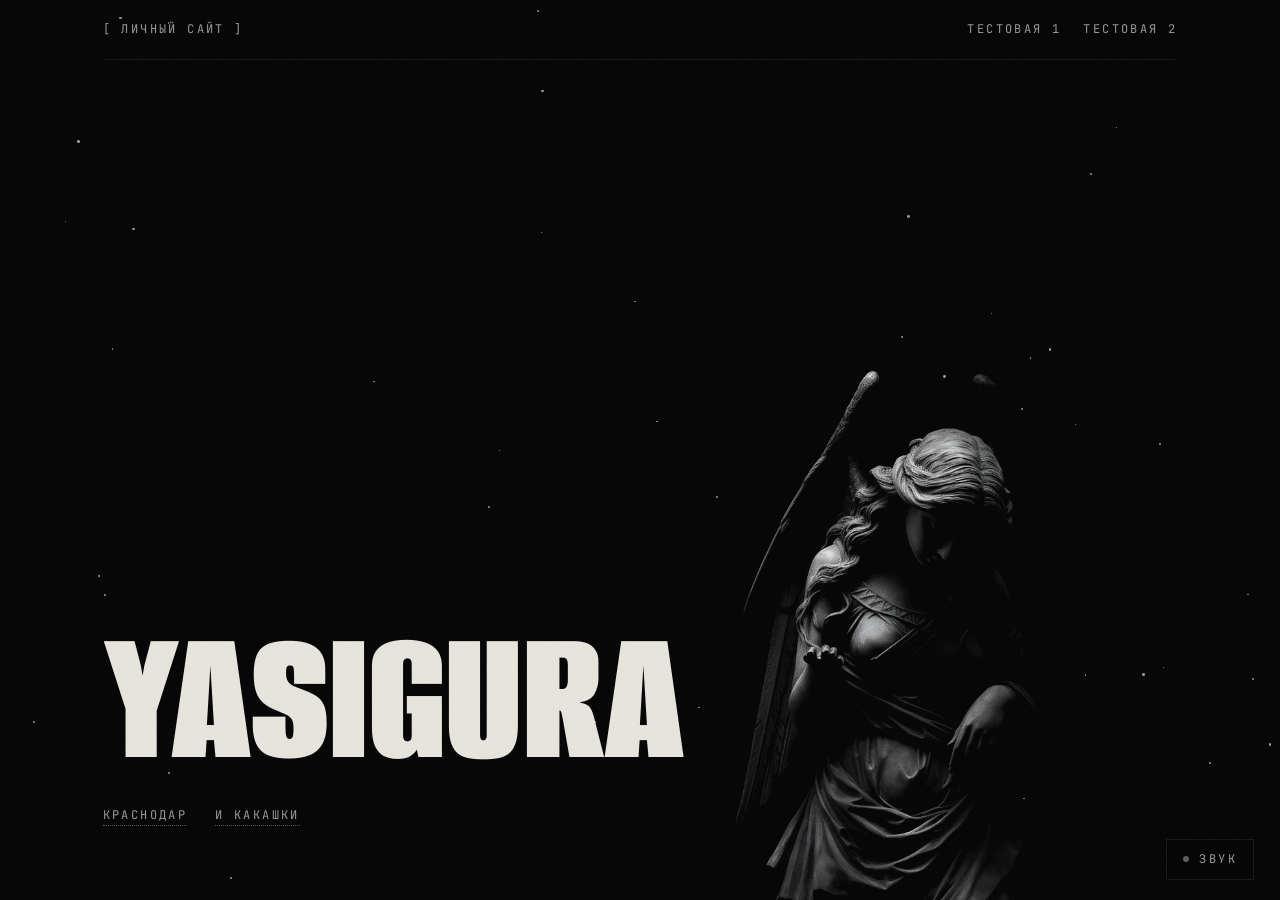
==== index.html @ 46ac9895 "Подпись автора трека: показывается только во время игры, на английском" ====
<!DOCTYPE html>
<html lang="ru">
<head>
<meta charset="utf-8">
<meta name="viewport" content="width=device-width, initial-scale=1, viewport-fit=cover">
<title>hope</title>
<link rel="preconnect" href="https://fonts.googleapis.com">
<link rel="preconnect" href="https://fonts.gstatic.com" crossorigin>
<link rel="stylesheet" href="https://fonts.googleapis.com/css2?family=Alumni+Sans:wght@800;900&family=Roboto+Condensed:wght@400;700&family=JetBrains+Mono:wght@400&display=swap">
<link rel="stylesheet" href="css/styles.css">
</head>
<body>
<div id="grain" aria-hidden="true"></div>

<div class="eq" id="eq" aria-hidden="true">
  <span class="eq-bar"></span>
  <span class="eq-bar"></span>
  <span class="eq-bar"></span>
  <span class="eq-bar"></span>
  <span class="eq-bar"></span>
  <span class="eq-bar"></span>
  <span class="eq-bar"></span>
  <span class="eq-bar"></span>
  <span class="eq-bar"></span>
</div>
<div class="sound-wrap">
  <span class="credit" id="credit">TRACK BY SADANCE</span>
  <button id="soundToggle" class="sound lab" type="button" aria-pressed="false">
    <span class="sound-dot" aria-hidden="true"></span>
    <span class="sound-label">Звук</span>
  </button>
</div>
<audio id="bgAudio" preload="none" src="assets/id_114.mp3"></audio>

<header class="dark">
  <div class="dust" id="dust" aria-hidden="true"></div>
  <div class="shell">
    <div class="bar">
      <span class="lab">[ Личный сайт ]</span>
      <span class="right">
        <a class="lab" href="#">Тестовая 1</a>
        <a class="lab" href="#">Тестовая 2</a>
      </span>
    </div>

    <div class="hero">
      <div class="hero-left">
        <h1><span class="ph">YASIGURA</span></h1>
        <div class="hero-meta lab">
          <span class="ph">КРАСНОДАР</span>
          <span class="ph">И КАКАШКИ</span>
        </div>
      </div>
      <figure class="figure">
        <img id="angel" alt="Мраморный ангел" src="assets/angel.jpg">
      </figure>
    </div>
  </div>
</header>

<script src="js/script.js"></script>
</body>
</html>
---- css/styles.css ----
:root {
    --ink: #070707;
    --paper: #E7E4DD;
    --ash: #9A9A98;
    --ash-dark: #5C5C5A;
    --f-huge: "Alumni Sans", Impact, "Arial Narrow", sans-serif;
    --huge-weight: 900;
    --f-text: "Roboto Condensed", Arial, sans-serif;
    --f-mono: "JetBrains Mono", ui-monospace, "Courier New", monospace;
    color-scheme: dark;
  }

  * { box-sizing: border-box; }
  img { max-width: 100%; }
  [hidden] { display: none !important; }
  html, body { height: 100%; }

  body {
    margin: 0;
    min-width: 320px;
    min-height: 480px;
    background: var(--ink);
    color: var(--paper);
    font-family: var(--f-text);
    font-size: 15px;
    line-height: 1.5;
    -webkit-font-smoothing: antialiased;
    overflow-x: auto;
  }

  #grain {
    position: fixed;
    inset: 0;
    z-index: 60;
    pointer-events: none;
    opacity: .5;
    background-repeat: repeat;
    background-size: 180px 180px;
    mix-blend-mode: overlay;
  }

  .shell {
    max-width: 1320px;
    margin: 0 auto;
    padding-inline: 26px;
  }

  .lab {
    font-family: var(--f-mono);
    font-size: 12px;
    letter-spacing: .2em;
    text-transform: uppercase;
    line-height: 1.6;
  }

  .dark {
    background: var(--ink);
    position: relative;
    z-index: 1;
    overflow: hidden;
    min-height: 100%;
    display: flex;
    flex-direction: column;
  }
  .dark > .shell {
    display: flex;
    flex-direction: column;
    flex: 1;
  }

  .dust {
    position: absolute;
    inset: 0;
    z-index: 0;
    overflow: hidden;
    pointer-events: none;
  }
  .mote {
    position: absolute;
    width: var(--size);
    height: var(--size);
    border-radius: 50%;
    background: var(--ash);
    animation: dust-drift var(--dur) linear var(--delay) infinite;
  }
  @keyframes dust-drift {
    0% { transform: translate(0, 0); opacity: 0; }
    12% { opacity: var(--o); }
    88% { opacity: var(--o); }
    100% { transform: translate(var(--dx), var(--dy)); opacity: 0; }
  }
  @media (prefers-reduced-motion: reduce) {
    .dust { display: none; }
  }

  .bar {
    display: flex;
    justify-content: space-between;
    gap: 18px;
    padding-block: 20px;
    border-bottom: 1px solid #1B1B1B;
  }
  .bar .lab { color: var(--ash); }
  .bar a { color: var(--ash); text-decoration: none; }
  .bar a:hover { color: var(--paper); }
  .bar .right { display: flex; gap: 22px; }

  .hero {
    display: grid;
    gap: 10px;
    padding-top: 46px;
    flex: 1;
    align-content: end;
  }
  @media (min-width: 860px) {
    .hero {
      grid-template-columns: 1.1fr .9fr;
      align-items: end;
      gap: 20px;
    }
  }

  .hero-left {
    padding-bottom: 74px;
    position: relative;
    z-index: 2;
  }

  .hero h1 {
    font-family: var(--f-huge);
    font-weight: var(--huge-weight);
    text-transform: uppercase;
    line-height: .84;
    letter-spacing: -.005em;
    margin: 0;
    font-size: clamp(62px, 16vw, 196px);
    color: var(--paper);
  }

  .hero-meta {
    display: flex;
    flex-wrap: wrap;
    gap: 8px 28px;
    margin-top: 24px;
    color: var(--ash);
  }

  .figure {
    margin: 0;
    position: relative;
    align-self: end;
    justify-self: center;
    width: 100%;
    max-width: 460px;
    aspect-ratio: 660 / 1176;
    margin-bottom: -186px;
    pointer-events: none;
  }
  .figure img {
    width: 100%;
    height: 100%;
    display: block;
    object-fit: contain;
    filter: brightness(.94) contrast(1.06) saturate(.35);
    mix-blend-mode: lighten; /* топит чёрный фон фото в фоне страницы */
  }

  @media (max-width: 859px) {
    .hero { grid-template-columns: 1fr; align-content: center; }
    .hero-left { order: 2; padding-bottom: 40px; }
    .figure { order: 1; max-width: 290px; margin-bottom: -120px; }
  }

  .ph { border-bottom: 1px dotted #5A5A56; }
  .hero h1 .ph { border-bottom: 0; }

  .sound-wrap {
    position: fixed;
    right: 26px;
    bottom: 20px;
    z-index: 70;
    display: flex;
    align-items: center;
    gap: 14px;
  }
  .credit {
    font-family: var(--f-mono);
    font-size: 12px;
    color: var(--ash-dark);
    white-space: nowrap;
    opacity: 0;
    transition: opacity .3s ease;
  }
  .credit.is-active { opacity: 1; }
  .sound {
    display: flex;
    align-items: center;
    gap: 10px;
    padding: 10px 16px;
    background: rgba(7, 7, 7, .78);
    border: 1px solid #1B1B1B;
    color: var(--ash);
    cursor: pointer;
  }
  .sound:hover { color: var(--paper); border-color: #303030; }
  .sound-dot {
    width: 6px;
    height: 6px;
    flex: none;
    border-radius: 50%;
    background: var(--ash-dark);
    transition: background .2s ease;
  }
  .sound[aria-pressed="true"] .sound-dot { background: var(--paper); }

  /* мини-эквалайзер над кнопкой звука, оживает пока играет трек */
  .eq {
    position: fixed;
    right: 26px;
    bottom: 68px;
    z-index: 70;
    display: flex;
    align-items: flex-end;
    gap: 4px;
    height: 24px;
    opacity: 0;
    pointer-events: none;
    transition: opacity .25s ease;
  }
  .eq.is-active { opacity: 1; }
  .eq-bar {
    flex: 1;
    height: 15%;
    background: var(--ash);
    transition: height .06s linear;
  }

  a:focus-visible { outline: 1px solid currentColor; outline-offset: 3px; }

  @keyframes scene-in { from { opacity: 0; } to { opacity: 1; } }
  @keyframes rise-in { from { opacity: 0; } to { opacity: 1; } }

  body { animation: scene-in 1.1s ease both; }
  .bar { animation: rise-in .8s ease both; animation-delay: .15s; }
  .hero h1 { animation: rise-in 1s ease both; animation-delay: .3s; }
  .hero-meta { animation: rise-in .9s ease both; animation-delay: .55s; }
  .figure img { animation: rise-in 1.1s ease both; animation-delay: .4s; }

  @media (prefers-reduced-motion: reduce) {
    body, .bar, .hero h1, .hero-meta, .figure img { animation: none; }
  }
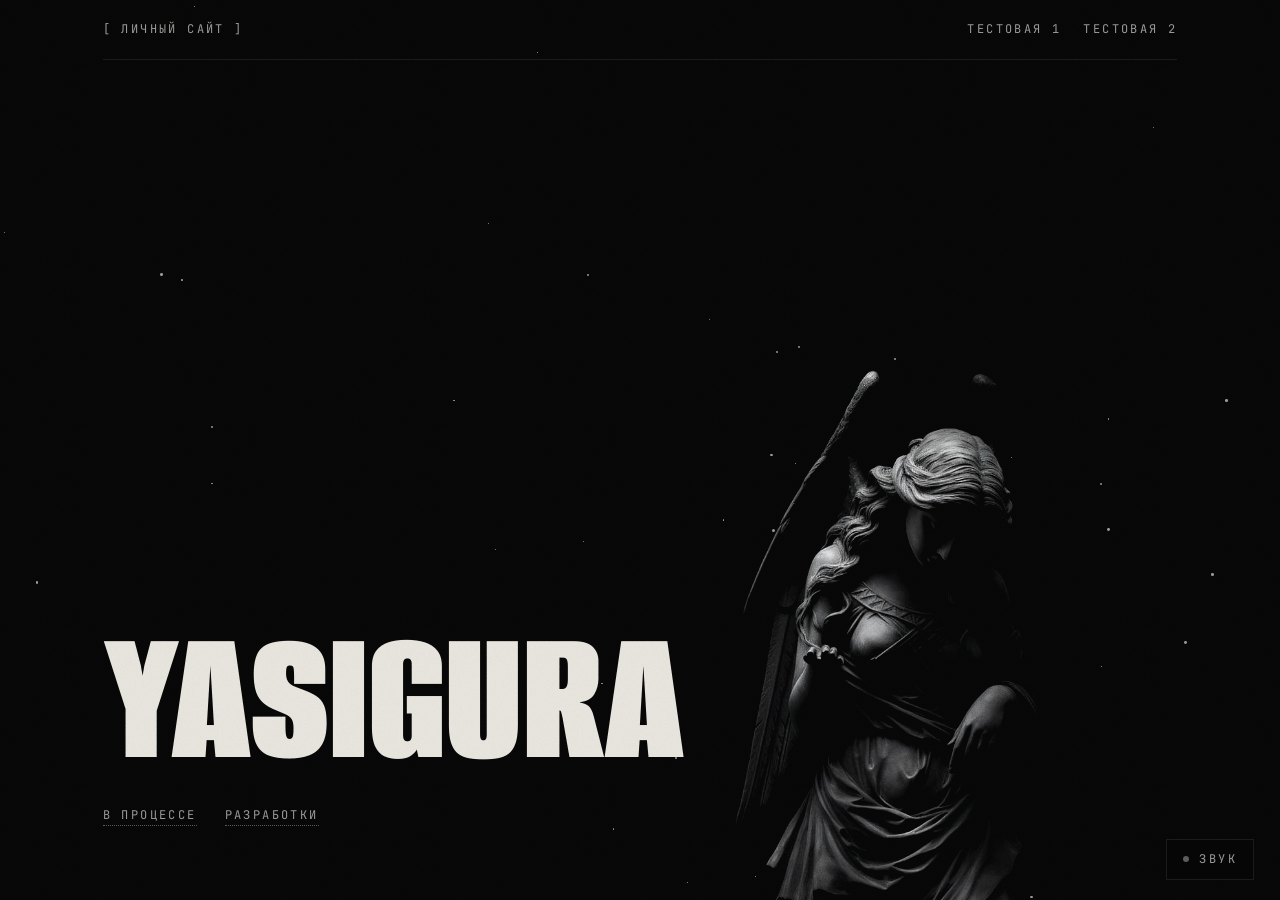
==== commit 1d6fa68f: "Изменить подпись в hero: "В ПРОЦЕССЕ РАЗРАБОТКИ"" ====
--- a/index.html
+++ b/index.html
@@ -47,8 +47,8 @@
       <div class="hero-left">
         <h1><span class="ph">YASIGURA</span></h1>
         <div class="hero-meta lab">
-          <span class="ph">КРАСНОДАР</span>
-          <span class="ph">И КАКАШКИ</span>
+          <span class="ph">В ПРОЦЕССЕ</span>
+          <span class="ph">РАЗРАБОТКИ</span>
         </div>
       </div>
       <figure class="figure">
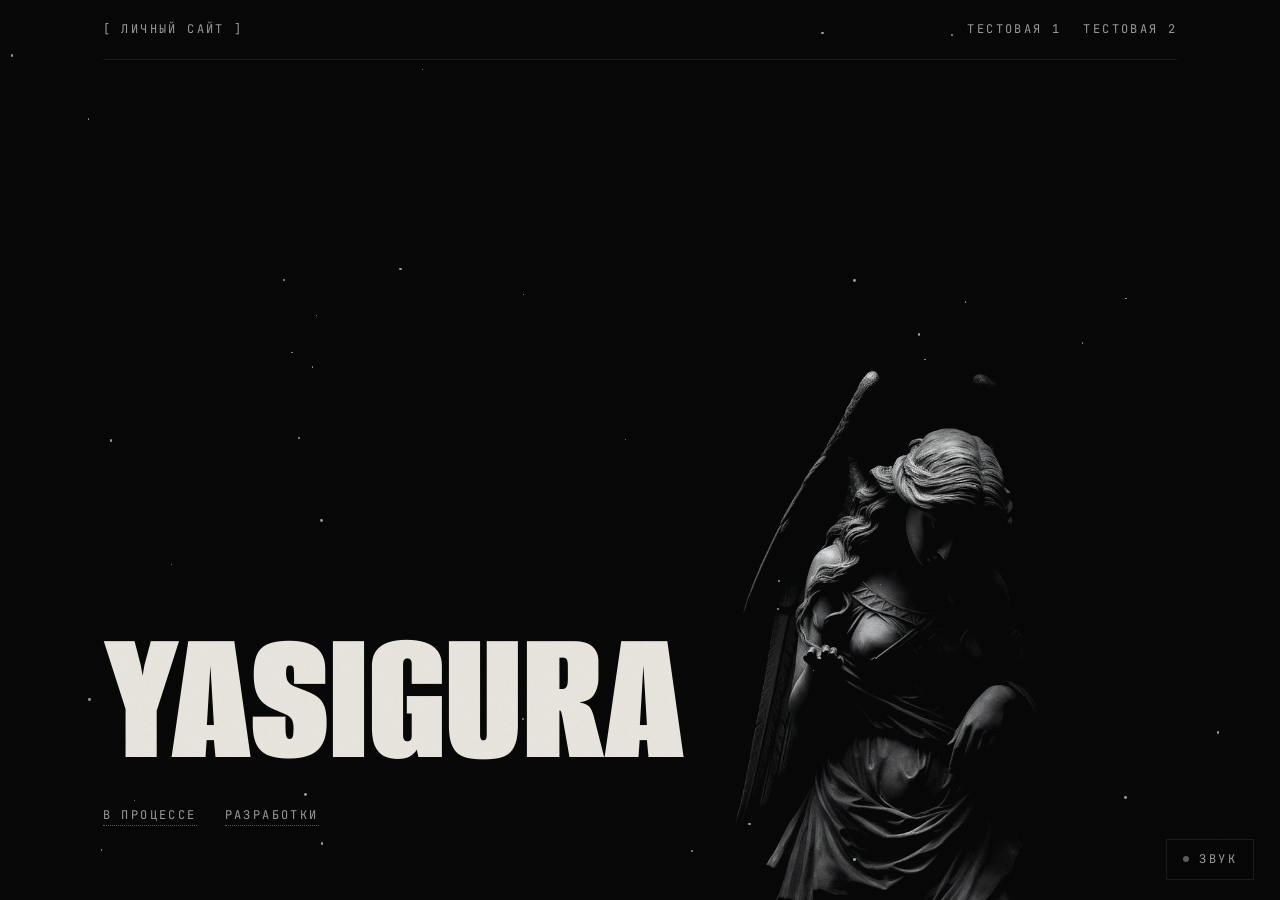
==== commit 3fcf7628: "Add icon" ====
--- a/index.html
+++ b/index.html
@@ -4,6 +4,7 @@
 <meta charset="utf-8">
 <meta name="viewport" content="width=device-width, initial-scale=1, viewport-fit=cover">
 <title>hope</title>
+<link rel="icon" href="assets/icon.png" type="image/png">
 <link rel="preconnect" href="https://fonts.googleapis.com">
 <link rel="preconnect" href="https://fonts.gstatic.com" crossorigin>
 <link rel="stylesheet" href="https://fonts.googleapis.com/css2?family=Alumni+Sans:wght@800;900&family=Roboto+Condensed:wght@400;700&family=JetBrains+Mono:wght@400&display=swap">
--- a/css/styles.css
+++ b/css/styles.css
@@ -26,7 +26,7 @@
     font-size: 15px;
     line-height: 1.5;
     -webkit-font-smoothing: antialiased;
-    overflow-x: auto;
+    overflow-x: hidden;
   }
 
   #grain {
@@ -96,15 +96,20 @@
 
   .bar {
     display: flex;
+    flex-wrap: wrap;
     justify-content: space-between;
-    gap: 18px;
+    gap: 10px 18px;
     padding-block: 20px;
     border-bottom: 1px solid #1B1B1B;
   }
   .bar .lab { color: var(--ash); }
   .bar a { color: var(--ash); text-decoration: none; }
   .bar a:hover { color: var(--paper); }
-  .bar .right { display: flex; gap: 22px; }
+  .bar .right { display: flex; flex-wrap: wrap; gap: 10px 22px; }
+
+  @media (max-width: 420px) {
+    .bar .lab { font-size: 11px; letter-spacing: .12em; }
+  }
 
   .hero {
     display: grid;
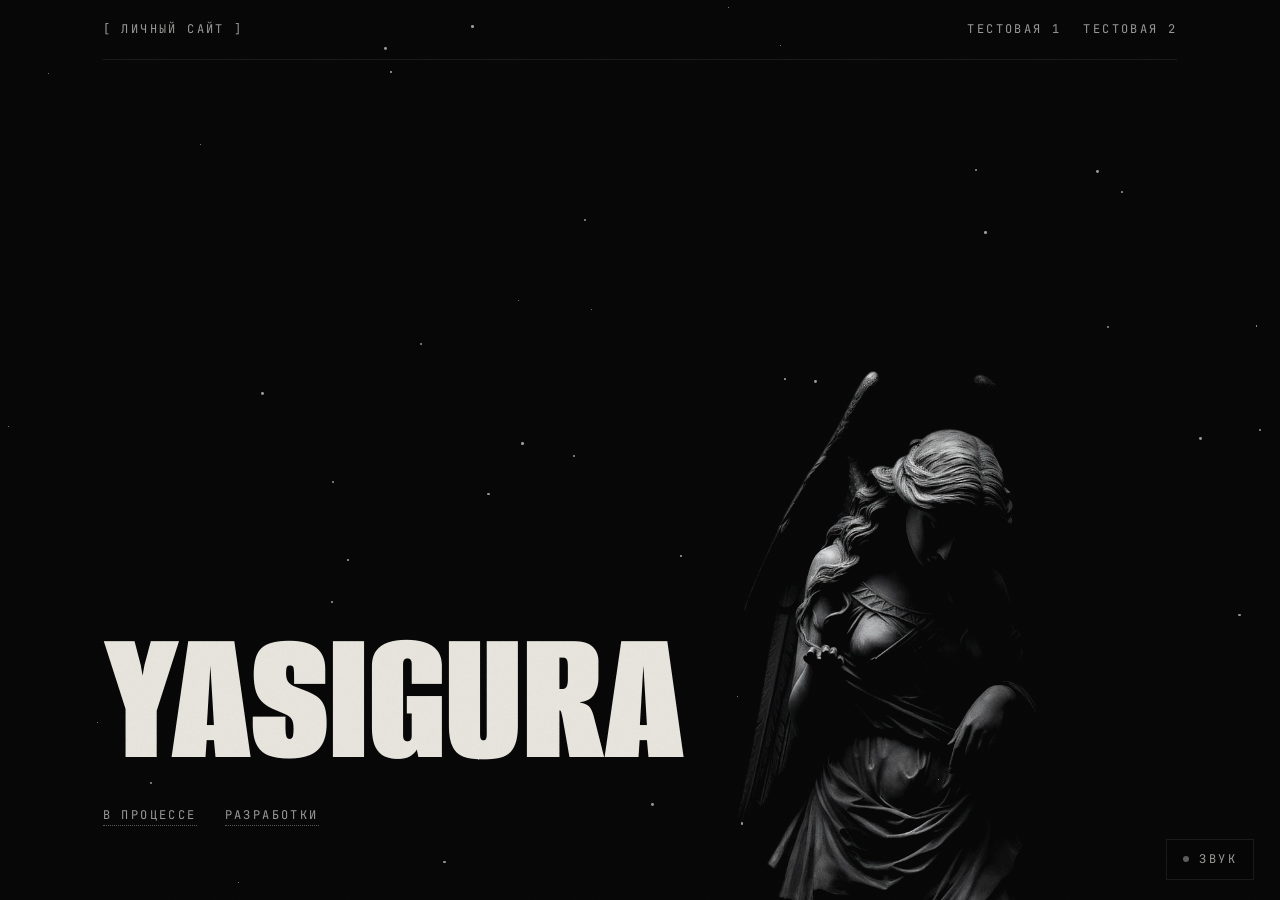
==== commit 878a5ebc: "Тестирование кнопок на телефон" ====
--- a/index.html
+++ b/index.html
@@ -13,7 +13,7 @@
 <body>
 <div id="grain" aria-hidden="true"></div>
 
-<div class="eq" id="eq" aria-hidden="true">
+<div class="eq hide-mobile" id="eq" aria-hidden="true">
   <span class="eq-bar"></span>
   <span class="eq-bar"></span>
   <span class="eq-bar"></span>
@@ -24,7 +24,7 @@
   <span class="eq-bar"></span>
   <span class="eq-bar"></span>
 </div>
-<div class="sound-wrap">
+<div class="sound-wrap hide-mobile">
   <span class="credit" id="credit">TRACK BY SADANCE</span>
   <button id="soundToggle" class="sound lab" type="button" aria-pressed="false">
     <span class="sound-dot" aria-hidden="true"></span>
@@ -53,7 +53,7 @@
         </div>
       </div>
       <figure class="figure">
-        <img id="angel" alt="Мраморный ангел" src="assets/angel.jpg">
+        <img id="angel" alt="Мраморный ангел" src="assets/angel.png">
       </figure>
     </div>
   </div>
--- a/css/styles.css
+++ b/css/styles.css
@@ -175,6 +175,14 @@
     .hero { grid-template-columns: 1fr; align-content: center; }
     .hero-left { order: 2; padding-bottom: 40px; }
     .figure { order: 1; max-width: 290px; margin-bottom: -120px; }
+
+    /* повесь класс "hide-mobile" на любой элемент — на телефоне он пропадёт */
+    .hide-mobile { display: none !important; }
+  }
+
+  @media (min-width: 860px) {
+    /* обратный вариант: показывается только на телефоне/планшете */
+    .hide-desktop { display: none !important; }
   }
 
   .ph { border-bottom: 1px dotted #5A5A56; }
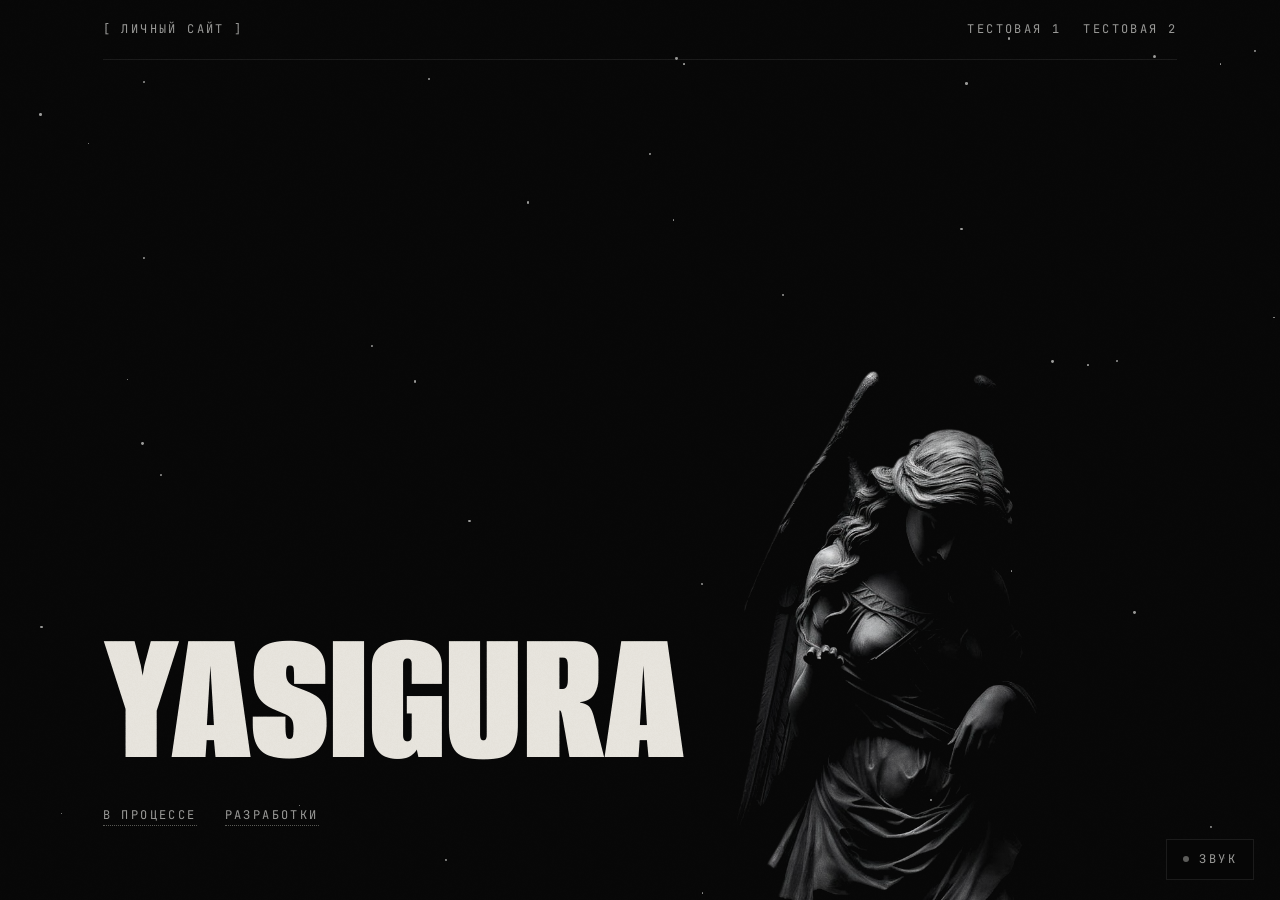
==== commit c2b565df: "new music" ====
--- a/index.html
+++ b/index.html
@@ -25,13 +25,13 @@
   <span class="eq-bar"></span>
 </div>
 <div class="sound-wrap hide-mobile">
-  <span class="credit" id="credit">TRACK BY SADANCE</span>
+  <span class="credit" id="credit">TRACK BY ME</span>
   <button id="soundToggle" class="sound lab" type="button" aria-pressed="false">
     <span class="sound-dot" aria-hidden="true"></span>
     <span class="sound-label">Звук</span>
   </button>
 </div>
-<audio id="bgAudio" preload="none" src="assets/id_114.mp3"></audio>
+<audio id="bgAudio" preload="none" src="assets/100.mp3"></audio>
 
 <header class="dark">
   <div class="dust" id="dust" aria-hidden="true"></div>
--- a/css/styles.css
+++ b/css/styles.css
@@ -15,6 +15,12 @@
   img { max-width: 100%; }
   [hidden] { display: none !important; }
   html, body { height: 100%; }
+  @supports (height: 100svh) {
+    /* на мобильных svh считается по реально видимой области экрана,
+       а не по высоте без адресной строки — иначе страница становится
+       выше вьюпорта и появляется лишний пустой скролл */
+    html, body { height: 100svh; }
+  }
 
   body {
     margin: 0;
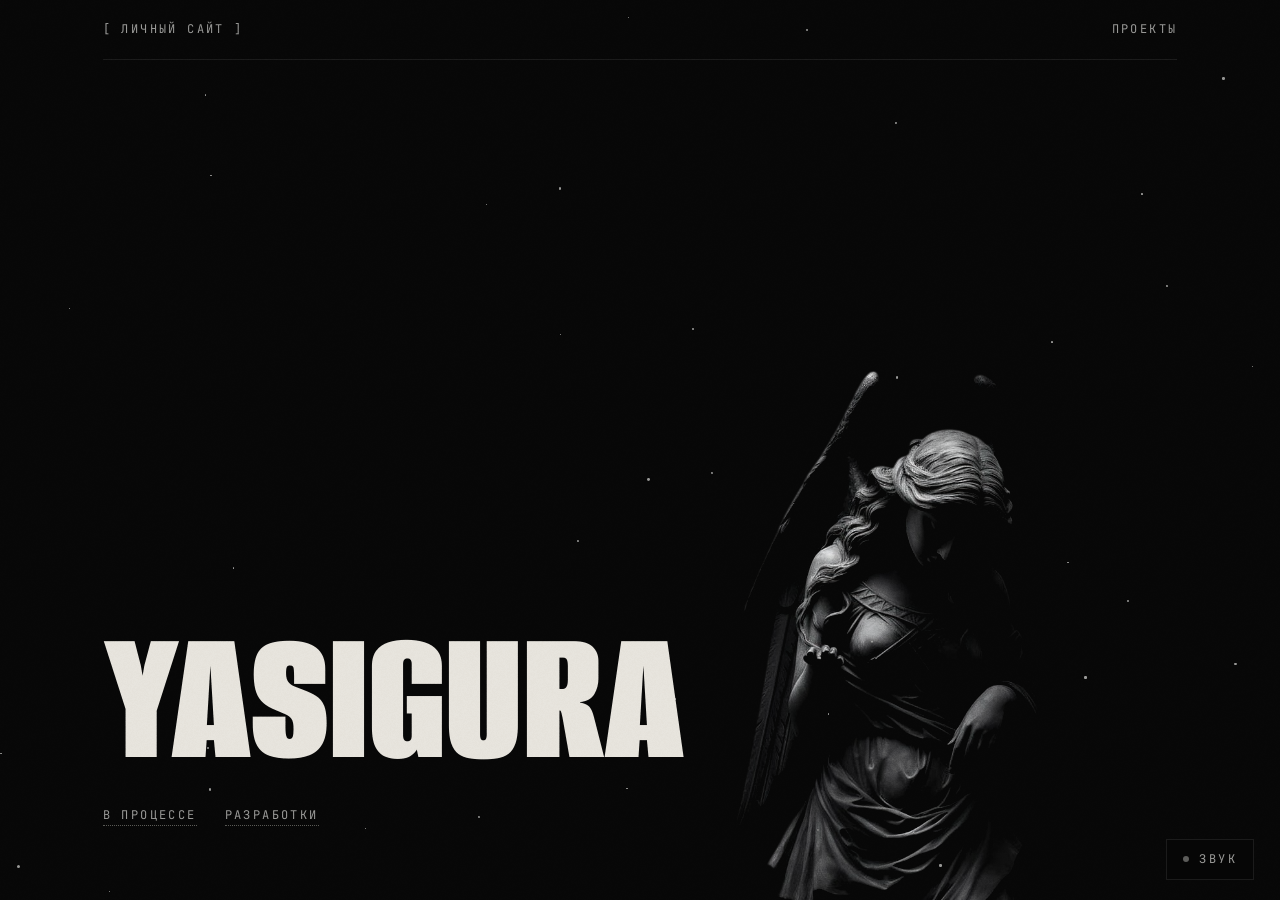
==== commit 23c298c2: "add page" ====
--- a/index.html
+++ b/index.html
@@ -39,8 +39,7 @@
     <div class="bar">
       <span class="lab">[ Личный сайт ]</span>
       <span class="right">
-        <a class="lab" href="#">Тестовая 1</a>
-        <a class="lab" href="#">Тестовая 2</a>
+        <a class="lab" href="projects.html">Проекты</a>
       </span>
     </div>
 
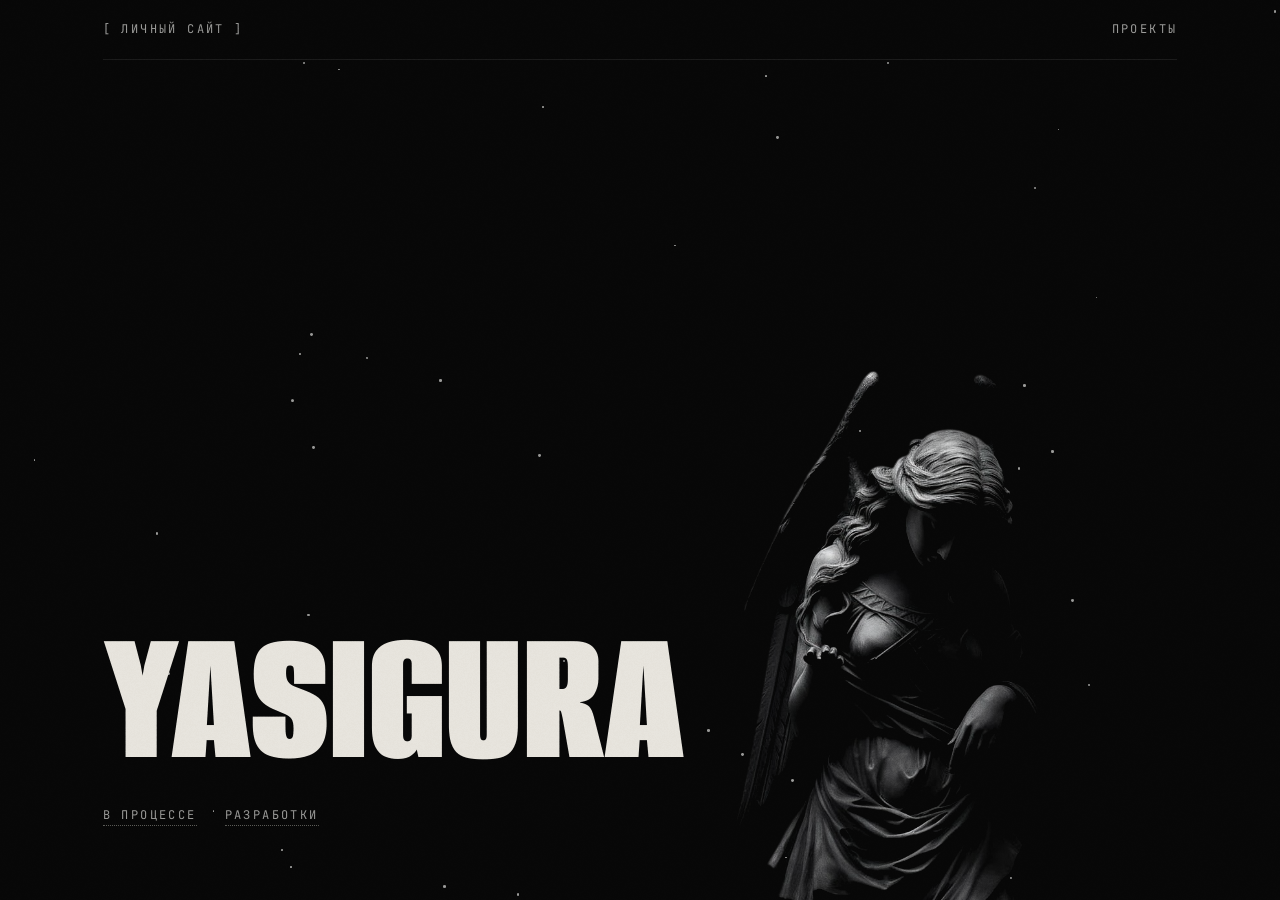
==== commit 3ecf539a: "Убрать кнопку звука с главной, выровнять плеер проектов и пыль на фоне Главная страница больше не во" ====
--- a/index.html
+++ b/index.html
@@ -12,26 +12,6 @@
 </head>
 <body>
 <div id="grain" aria-hidden="true"></div>
-
-<div class="eq hide-mobile" id="eq" aria-hidden="true">
-  <span class="eq-bar"></span>
-  <span class="eq-bar"></span>
-  <span class="eq-bar"></span>
-  <span class="eq-bar"></span>
-  <span class="eq-bar"></span>
-  <span class="eq-bar"></span>
-  <span class="eq-bar"></span>
-  <span class="eq-bar"></span>
-  <span class="eq-bar"></span>
-</div>
-<div class="sound-wrap hide-mobile">
-  <span class="credit" id="credit">TRACK BY ME</span>
-  <button id="soundToggle" class="sound lab" type="button" aria-pressed="false">
-    <span class="sound-dot" aria-hidden="true"></span>
-    <span class="sound-label">Звук</span>
-  </button>
-</div>
-<audio id="bgAudio" preload="none" src="assets/100.mp3"></audio>
 
 <header class="dark">
   <div class="dust" id="dust" aria-hidden="true"></div>
--- a/css/styles.css
+++ b/css/styles.css
@@ -194,67 +194,6 @@
   .ph { border-bottom: 1px dotted #5A5A56; }
   .hero h1 .ph { border-bottom: 0; }
 
-  .sound-wrap {
-    position: fixed;
-    right: 26px;
-    bottom: 20px;
-    z-index: 70;
-    display: flex;
-    align-items: center;
-    gap: 14px;
-  }
-  .credit {
-    font-family: var(--f-mono);
-    font-size: 12px;
-    color: var(--ash-dark);
-    white-space: nowrap;
-    opacity: 0;
-    transition: opacity .3s ease;
-  }
-  .credit.is-active { opacity: 1; }
-  .sound {
-    display: flex;
-    align-items: center;
-    gap: 10px;
-    padding: 10px 16px;
-    background: rgba(7, 7, 7, .78);
-    border: 1px solid #1B1B1B;
-    color: var(--ash);
-    cursor: pointer;
-  }
-  .sound:hover { color: var(--paper); border-color: #303030; }
-  .sound-dot {
-    width: 6px;
-    height: 6px;
-    flex: none;
-    border-radius: 50%;
-    background: var(--ash-dark);
-    transition: background .2s ease;
-  }
-  .sound[aria-pressed="true"] .sound-dot { background: var(--paper); }
-
-  /* мини-эквалайзер над кнопкой звука, оживает пока играет трек */
-  .eq {
-    position: fixed;
-    right: 26px;
-    bottom: 68px;
-    z-index: 70;
-    display: flex;
-    align-items: flex-end;
-    gap: 4px;
-    height: 24px;
-    opacity: 0;
-    pointer-events: none;
-    transition: opacity .25s ease;
-  }
-  .eq.is-active { opacity: 1; }
-  .eq-bar {
-    flex: 1;
-    height: 15%;
-    background: var(--ash);
-    transition: height .06s linear;
-  }
-
   a:focus-visible { outline: 1px solid currentColor; outline-offset: 3px; }
 
   @keyframes scene-in { from { opacity: 0; } to { opacity: 1; } }
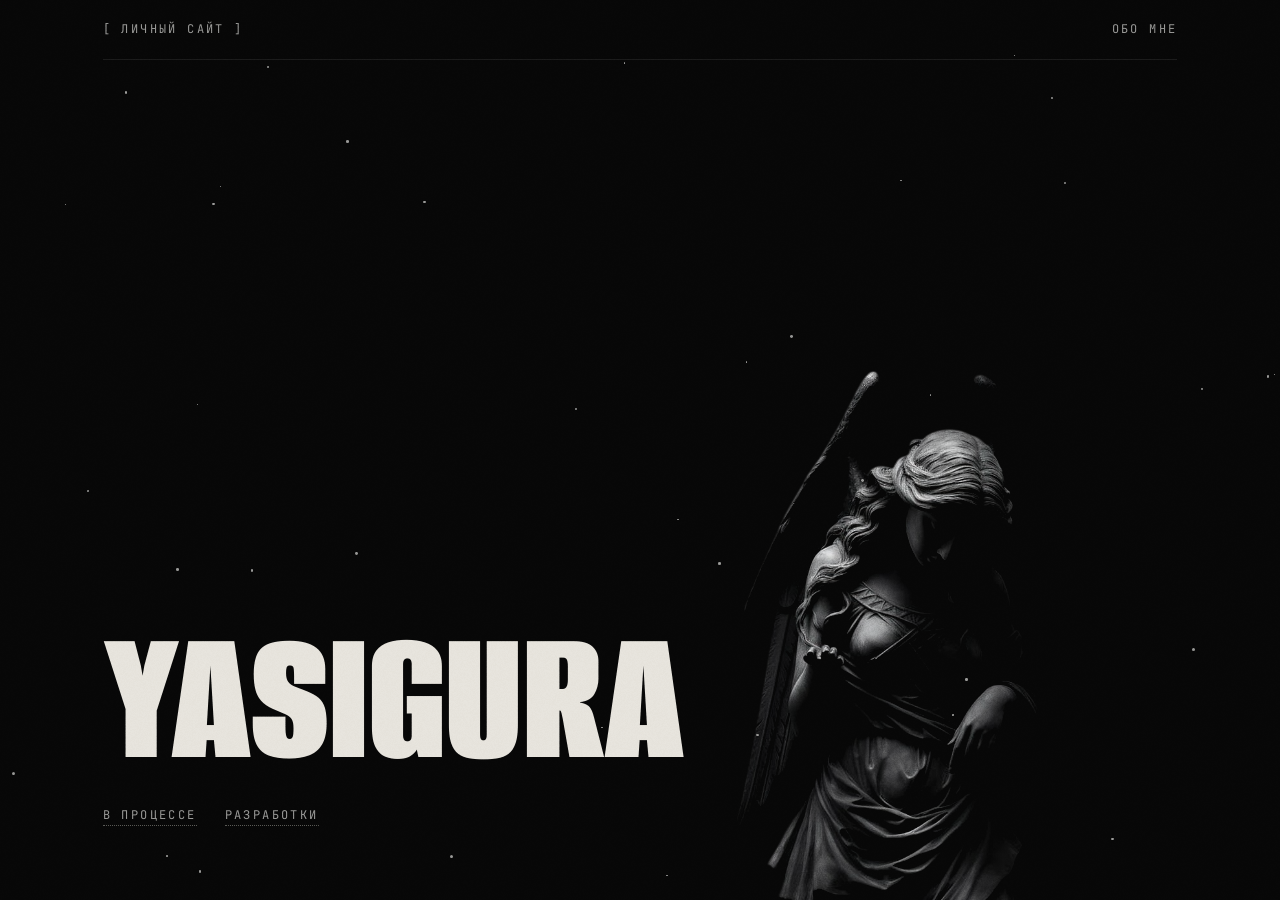
==== commit c35b4913: "about page" ====
--- a/index.html
+++ b/index.html
@@ -19,7 +19,7 @@
     <div class="bar">
       <span class="lab">[ Личный сайт ]</span>
       <span class="right">
-        <a class="lab" href="projects.html">Проекты</a>
+        <a class="lab" href="about.html">Обо мне</a>
       </span>
     </div>
 
